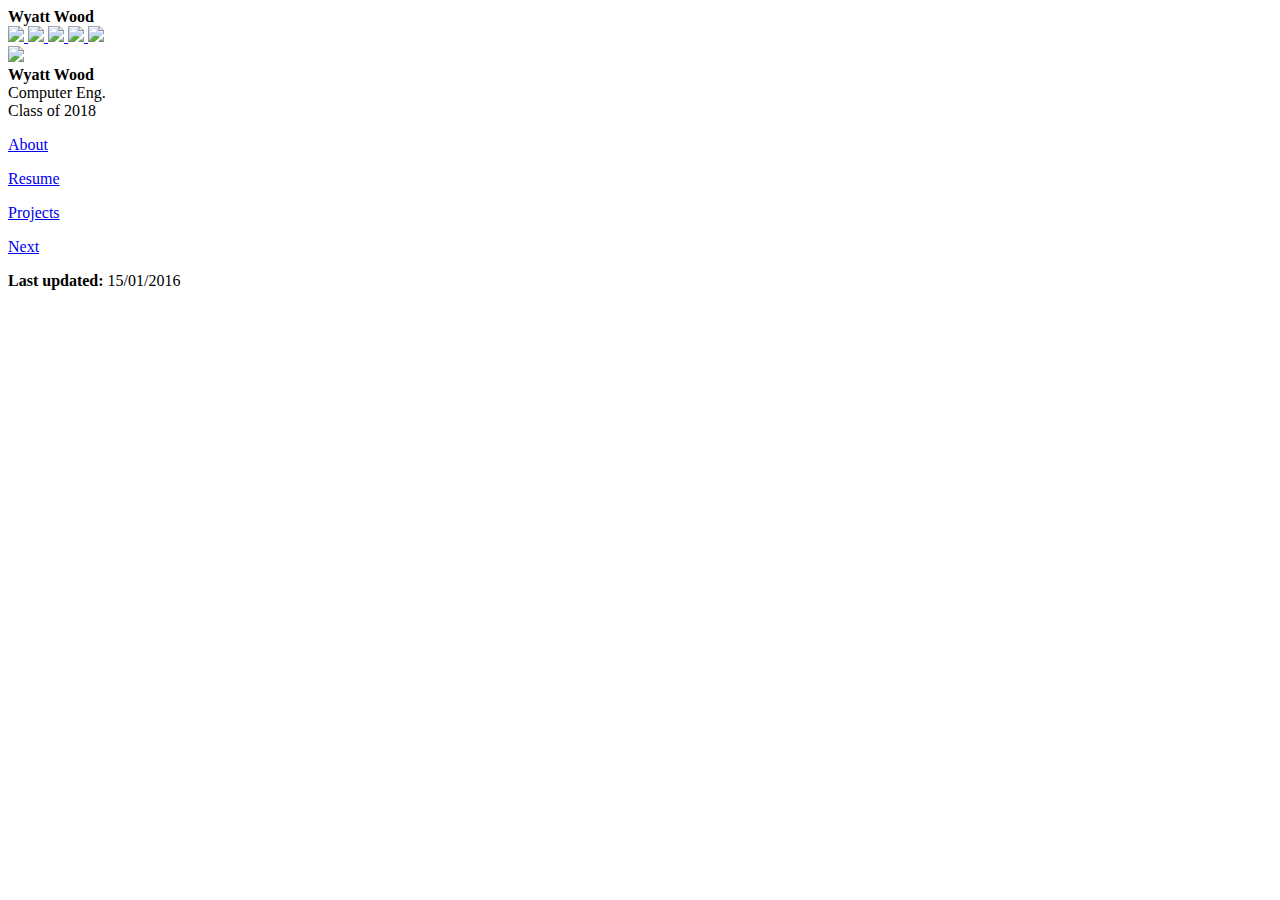
==== HTML/index.html @ 7e60396f "reorganized HTML and CSS documents into their respective folders" ====
<!DOCTYPE html>
<html lang="en-US">

<head>
  <title>Wyatt Wood</title>
    <link rel= "stylesheet" href = "../CSS/style.css" type = "text/css">
    <link rel="stylesheet" type="text/css" href="http://fonts.googleapis.com/css?family=Abel">
    <link href='https://fonts.googleapis.com/css?family=Roboto:100' rel='stylesheet' type='text/css'>
    
    <meta charset="UTF-8">
    <meta name="description" content="student resume site">
    <meta name="keywords" content="Resume, Wyatt Wood">
    <meta name="author" content="Wyatt Wood">
    <base href="http://www.wyattwood.me" target="_blank">
</head>
        
    
    
<body>

<div id = "mainContainer">
    <div id = "topBar">
        <div id = "name"> <b> Wyatt Wood </b> </div>
    
        <div id = "logoContainer">
            <!--Buttons-->

            <!-- Facebook -->
            <a href="https://www.facebook.com/wyatt.wood.9822" target = "_self"> <img class="logo"  src="Images/fblogo.jpg" /> </a>

            <!-- Twitter-->
            <a href="https://twitter.com/thewyattwood" target = "_self"> <img class="logo" src="Images/twitterlogo.jpg" /> </a>
        
            <!-- LinkedIN-->
            <a href = "https://ca.linkedin.com/in/woodwyatt" target = "_self"> <img class = "logo" src="Images/LIlogo.png" /> </a>
            
            <!-- Email -->
            <a href = "mailto:wyatt.wood@queensu.ca?" target = "_self"> <img class = "logo" src="Images/maillogo.png" /> </a>
      
            <!-- GitHub -->
            <a href = "https://github.com/Wyatt-Wood/wyatt-wood.github.io" target = "_self"> <img class = "logo" src="https://encrypted-tbn0.gstatic.com/images?q=tbn:ANd9GcQrZUlXWTqL4xWiDTMLPMi3JvQlQi-YU3XG-Ozu-vj41U5uSPdc" /> </a>
        </div>    
    </div>
    

    <div id = "headerContainer">
            <!--Headshot-->
    <img id="headerPhoto" src="Images/header.jpg" />
    </div>
    <div id = "name2"> <b> Wyatt Wood </b> </div>
    <div id = "name3">Computer Eng.</div>
    <div id = "name4">Class of 2018</div>
    
        <!--Container to hold About, Project, Construction, and Resume buttons-->
    <div id = "linkContainer">   
        
        <a href = "about.html" target = "_self">
            <div class = "portfolioContainer">
              <p class = "linkText">About</p> 
            </div>
        </a>

        <a href="file:///C:\Users\Wyatt\Documents\Resume\Resume-Wyatt%20Wood.pdf" download = "WyattWood">
            <div class = "portfolioContainer">
                <p class = "linkText">Resume</p>
            </div>
        </a>
        
         <a href = "projects.html" target = "_self">
            <div class = "portfolioContainer">
                <p class = "linkText">Projects</p> 
            </div>
        </a>

       <a href = "next.html" target = "_self">
            <div class = portfolioContainer>
                <p class = "linkText">Next</p>
            </div>
        </a>
    </div>
    
    
    <p id = "footer"> <b>Last updated:</b> 15/01/2016 </p>
    
    <div style="opacity: 0 ; pointer-events: none">
    <script type="text/javascript" src="https://www.w3counter.com/tracker.js"></script>
    <script type="text/javascript"> w3counter(98091); </script>
    
    <noscript>
        <div>
            <a href="http://www.w3counter.com">
                <img src="https://www.w3counter.com/tracker.php?id=98091" style="border: 0" alt="W3Counter" />
            </a>
    </div
        </div>
    </noscript>
</div>
    </body>
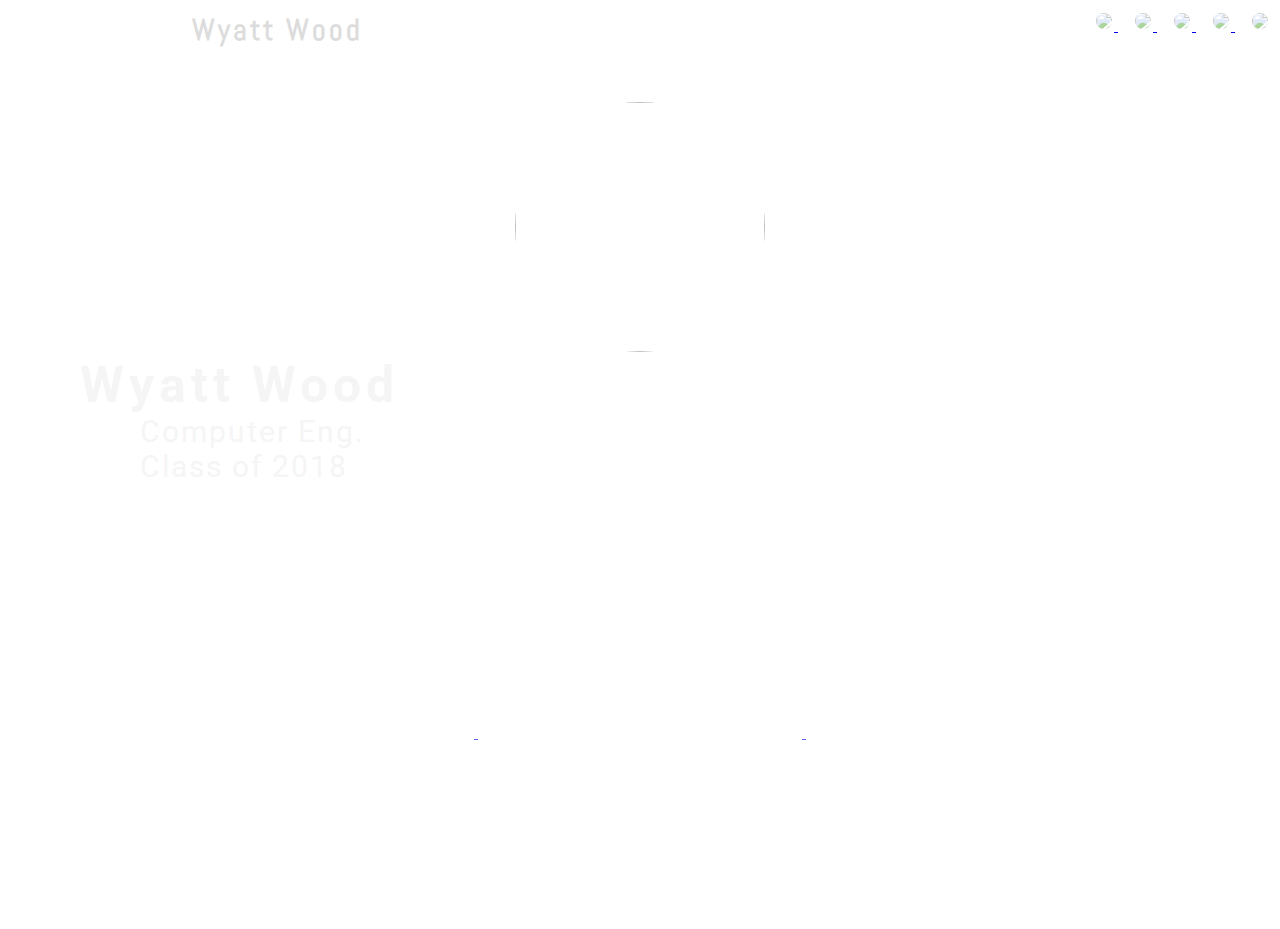
==== commit c627e390: "Restructure" ====
--- a/HTML/index.html
+++ b/HTML/index.html
@@ -22,23 +22,23 @@
     <div id = "topBar">
         <div id = "name"> <b> Wyatt Wood </b> </div>
     
-        <div id = "logoContainer">
+         <div id = "logoContainer">
             <!--Buttons-->
 
             <!-- Facebook -->
-            <a href="https://www.facebook.com/wyatt.wood.9822" target = "_self"> <img class="logo"  src="Images/fblogo.jpg" /> </a>
+            <a href="https://www.facebook.com/wyatt.wood.9822" target = "_self"> <img class="logo"  src="../Images/fblogo.jpg" /> </a>
 
             <!-- Twitter-->
-            <a href="https://twitter.com/thewyattwood" target = "_self"> <img class="logo" src="Images/twitterlogo.jpg" /> </a>
+            <a href="https://twitter.com/thewyattwood" target = "_self"> <img class="logo" src="../Images/twitterlogo.jpg" /> </a>
         
             <!-- LinkedIN-->
-            <a href = "https://ca.linkedin.com/in/woodwyatt" target = "_self"> <img class = "logo" src="Images/LIlogo.png" /> </a>
+            <a href = "https://ca.linkedin.com/in/woodwyatt" target = "_self"> <img class = "logo" src="../Images/LIlogo.png" /> </a>
             
             <!-- Email -->
-            <a href = "mailto:wyatt.wood@queensu.ca?" target = "_self"> <img class = "logo" src="Images/maillogo.png" /> </a>
+            <a href = "mailto:wyatt.wood@queensu.ca?" target = "_self"> <img class = "logo" src="../Images/maillogo.png" /> </a>
       
             <!-- GitHub -->
-            <a href = "https://github.com/Wyatt-Wood/wyatt-wood.github.io" target = "_self"> <img class = "logo" src="https://encrypted-tbn0.gstatic.com/images?q=tbn:ANd9GcQrZUlXWTqL4xWiDTMLPMi3JvQlQi-YU3XG-Ozu-vj41U5uSPdc" /> </a>
+            <a href = "https://github.com/Wyatt-Wood/wyatt-wood.github.io" target = "_self"> <img class = "logo" src="../Images/githublogo.png" /> </a>
         </div>    
     </div>
     
--- a/CSS/style.css
+++ b/CSS/style.css
@@ -0,0 +1,152 @@
+html,body {
+    margin: 0;
+    padding: 0;
+    width: 100%;
+    height: 100%;
+    overflow: hidden;
+}
+
+#topBar{
+    background-color: white;
+    height: 60px;
+    width: 100%;
+    position: fixed;
+    top: 0px;
+    z-index: 10;
+}
+
+/*Header div to contain header photo, buttons, background*/
+#mainContainer{
+    display: block;  
+    width: 100%;
+    height: 100%;
+    background-image: url(Images/horizon-2.jpg);
+    background-size: 100% 100%;
+}
+
+
+
+#name {
+    font-family: Abel;
+    text-align: left;
+    margin-left: 15%;
+    font-size: 30px;
+    margin-top: 11px;
+    letter-spacing: 3px;
+    color: #DCDCDC;
+    display: inline-block;
+}
+
+.logo {
+  text-align: right;
+  max-width: 35px;
+  max-height: 35px;
+  border-radius: 100%;
+  border: 2px solid white;
+  opacity: 0.5;
+    margin-left: 5%;
+}
+
+.logo:hover {
+    filter: invert(1);
+	-webkit-filter: invert(1);
+	-moz-filter: invert(1);
+	-o-filter: invert(1);
+	-ms-filter: invert(1);
+}
+
+#logoContainer{
+    position: absolute;
+    top: 0px;
+    right: 10px;
+    text-align: right;
+    margin-top: 11px;
+    width: 300px;
+    height: 40px;
+    overflow: hidden;
+}
+
+#name2{
+    font-family: Roboto;
+    font-size: 50px;
+    letter-spacing: 5px;
+    display: inline-block;
+    text-align: center;
+    color: whitesmoke;
+    margin-left: 80px;
+}
+
+#name3{
+     font-family: Roboto;
+  font-size: 30px;
+  letter-spacing: 2px;
+    display: block;
+    text-align: left;
+    color: whitesmoke;
+    margin-left: 140px;
+
+}
+
+#name4{
+     font-family: Roboto;
+  font-size: 30px;
+  letter-spacing: 2px;
+    display: block;
+    text-align: left;
+    color: whitesmoke;
+    margin-left: 140px;
+
+}
+  
+/*Header*/
+
+#headerPhoto {
+  height: 250px;
+  width: 250px;
+  border-radius: 100%;
+  border: 2px solid rgba(256, 256, 256, .3 );
+  pointer-events: none;
+    margin-top: 100px;
+}
+
+#headerContainer{
+    text-align: center;
+    display: block;
+}
+
+/*Portfolio*/
+.portfolioContainer{
+    border: 2px solid white;
+    border-radius: 10px;
+    display: inline-block;
+    margin-top: 10px;
+    margin-bottom: 10px;
+    margin-left: 60px;
+    margin-right: 60px;
+    width: 200px;
+}
+
+.linkText{
+    font-size: 35px;
+    color: White;
+    font-family: Roboto;
+}
+
+.portfolioContainer:hover{
+  opacity: 0.5;
+}
+
+#linkContainer{
+    text-align: center;
+    opacity: 0.6;
+    margin-top: 175px;
+}
+
+#footer{
+    color: white;
+    font-family: Roboto;
+    position: absolute;
+    font-size: 15px;
+    bottom: -10px;
+    right: 50px;
+}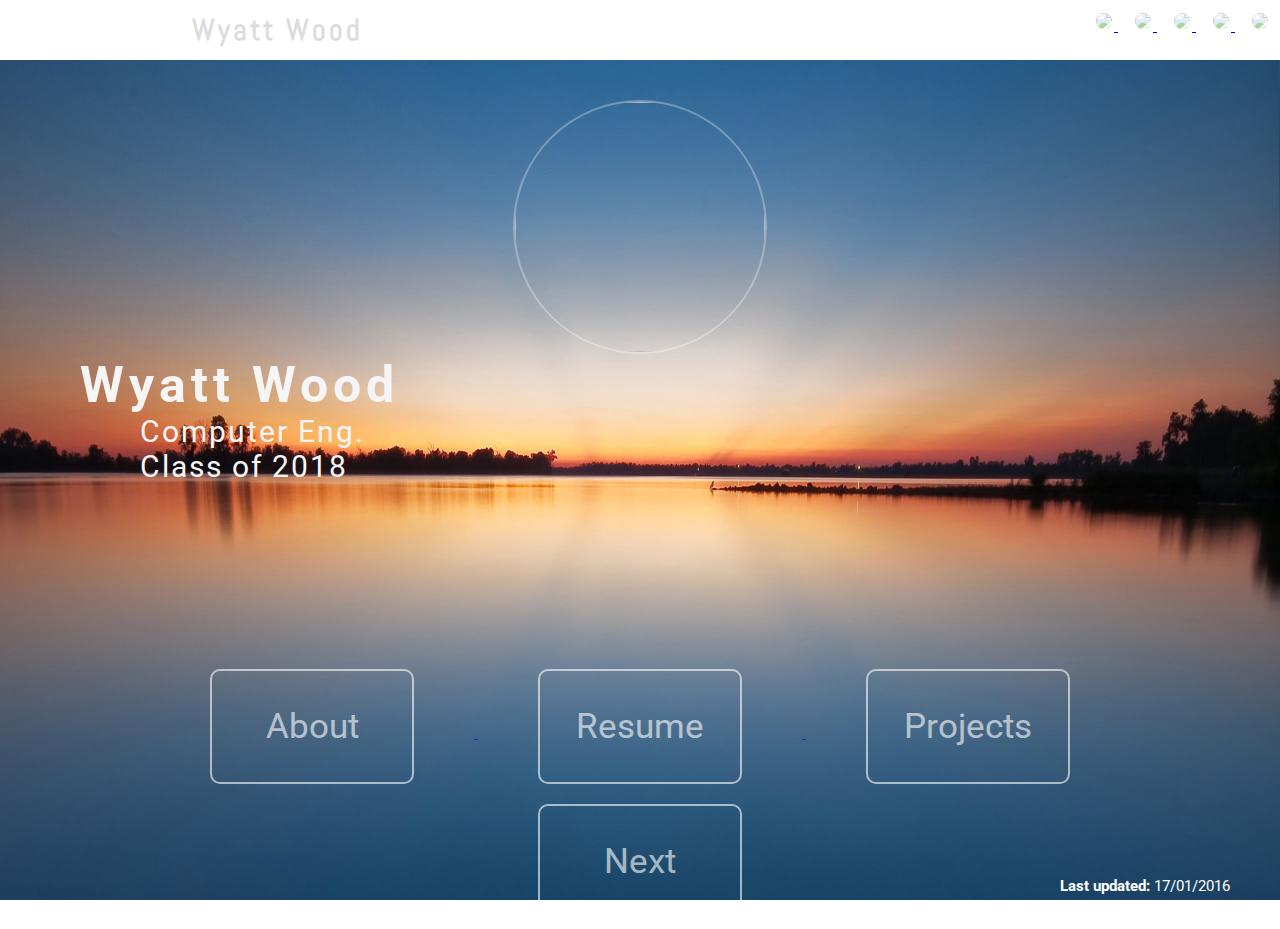
==== commit 6fe0fefd: "Updated all, continued work on error with 404 NOT FOUND, fixed links to images in new structure" ====
--- a/HTML/index.html
+++ b/HTML/index.html
@@ -45,7 +45,7 @@
 
     <div id = "headerContainer">
             <!--Headshot-->
-    <img id="headerPhoto" src="Images/header.jpg" />
+    <img id="headerPhoto" src="../Images/header.jpg" />
     </div>
     <div id = "name2"> <b> Wyatt Wood </b> </div>
     <div id = "name3">Computer Eng.</div>
@@ -80,7 +80,7 @@
     </div>
     
     
-    <p id = "footer"> <b>Last updated:</b> 15/01/2016 </p>
+    <p id = "footer"> <b>Last updated:</b> 17/01/2016 </p>
     
     <div style="opacity: 0 ; pointer-events: none">
     <script type="text/javascript" src="https://www.w3counter.com/tracker.js"></script>
--- a/CSS/style.css
+++ b/CSS/style.css
@@ -20,7 +20,7 @@
     display: block;  
     width: 100%;
     height: 100%;
-    background-image: url(Images/horizon-2.jpg);
+    background-image: url(../Images/horizon-2.jpg);
     background-size: 100% 100%;
 }
 
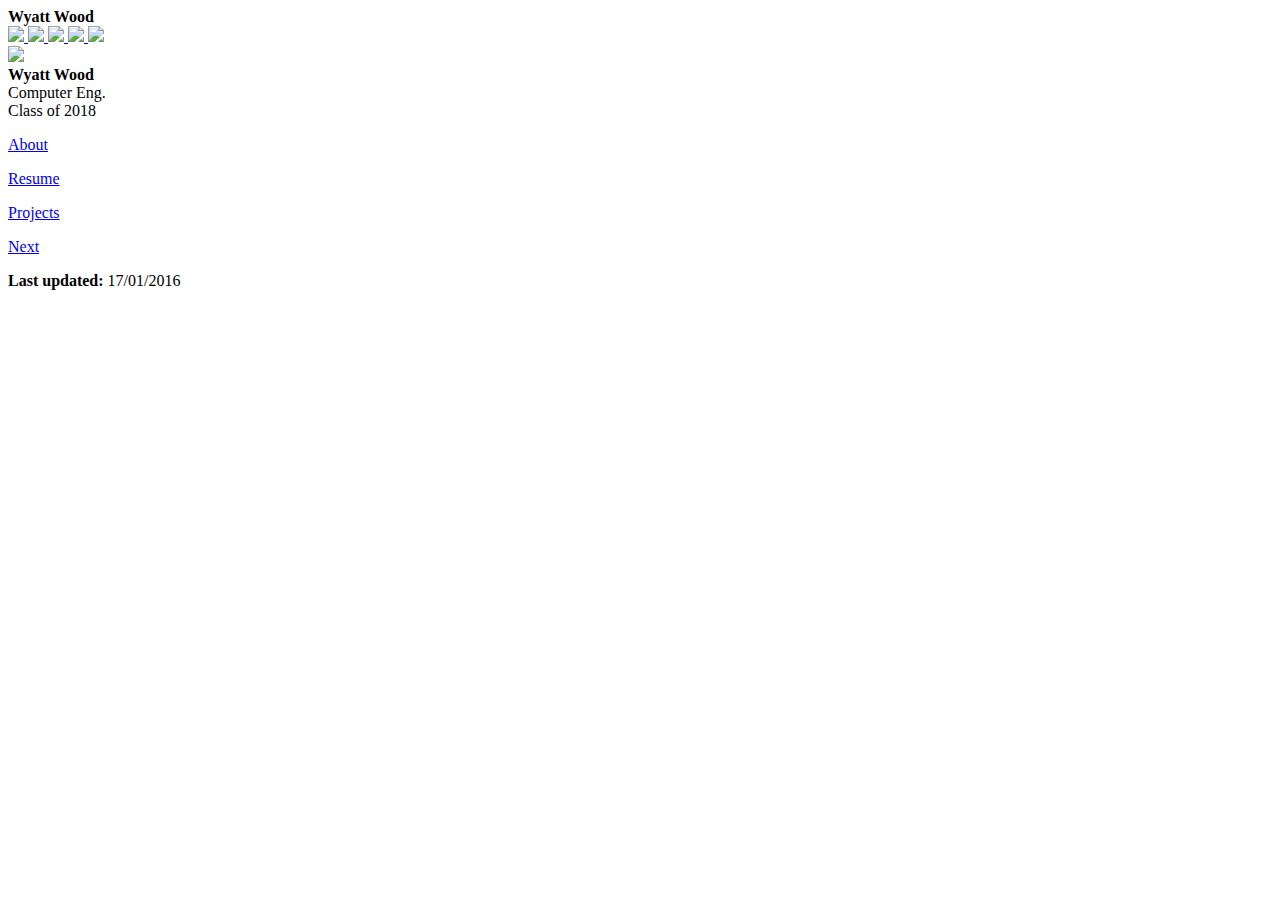
==== commit 82163b36: "Added a new index.html within the HTML folder" ====
--- a/HTML/index.html
+++ b/HTML/index.html
@@ -3,7 +3,7 @@
 
 <head>
   <title>Wyatt Wood</title>
-    <link rel= "stylesheet" href = "../CSS/style.css" type = "text/css">
+    <link rel= "stylesheet" href = "CSS/style.css" type = "text/css">
     <link rel="stylesheet" type="text/css" href="http://fonts.googleapis.com/css?family=Abel">
     <link href='https://fonts.googleapis.com/css?family=Roboto:100' rel='stylesheet' type='text/css'>
     
@@ -26,26 +26,26 @@
             <!--Buttons-->
 
             <!-- Facebook -->
-            <a href="https://www.facebook.com/wyatt.wood.9822" target = "_self"> <img class="logo"  src="../Images/fblogo.jpg" /> </a>
+            <a href="https://www.facebook.com/wyatt.wood.9822" target = "_self"> <img class="logo"  src="Images/fblogo.jpg" /> </a>
 
             <!-- Twitter-->
-            <a href="https://twitter.com/thewyattwood" target = "_self"> <img class="logo" src="../Images/twitterlogo.jpg" /> </a>
+            <a href="https://twitter.com/thewyattwood" target = "_self"> <img class="logo" src="Images/twitterlogo.jpg" /> </a>
         
             <!-- LinkedIN-->
-            <a href = "https://ca.linkedin.com/in/woodwyatt" target = "_self"> <img class = "logo" src="../Images/LIlogo.png" /> </a>
+            <a href = "https://ca.linkedin.com/in/woodwyatt" target = "_self"> <img class = "logo" src="Images/LIlogo.png" /> </a>
             
             <!-- Email -->
-            <a href = "mailto:wyatt.wood@queensu.ca?" target = "_self"> <img class = "logo" src="../Images/maillogo.png" /> </a>
+            <a href = "mailto:wyatt.wood@queensu.ca?" target = "_self"> <img class = "logo" src="Images/maillogo.png" /> </a>
       
             <!-- GitHub -->
-            <a href = "https://github.com/Wyatt-Wood/wyatt-wood.github.io" target = "_self"> <img class = "logo" src="../Images/githublogo.png" /> </a>
+            <a href = "https://github.com/Wyatt-Wood/wyatt-wood.github.io" target = "_self"> <img class = "logo" src="Images/githublogo.png" /> </a>
         </div>    
     </div>
     
 
     <div id = "headerContainer">
             <!--Headshot-->
-    <img id="headerPhoto" src="../Images/header.jpg" />
+    <img id="headerPhoto" src="Images/header.jpg" />
     </div>
     <div id = "name2"> <b> Wyatt Wood </b> </div>
     <div id = "name3">Computer Eng.</div>
@@ -54,7 +54,7 @@
         <!--Container to hold About, Project, Construction, and Resume buttons-->
     <div id = "linkContainer">   
         
-        <a href = "about.html" target = "_self">
+        <a href = "HTML/about.html" target = "_self">
             <div class = "portfolioContainer">
               <p class = "linkText">About</p> 
             </div>
@@ -66,13 +66,13 @@
             </div>
         </a>
         
-         <a href = "projects.html" target = "_self">
+         <a href = "HTML/projects.html" target = "_self">
             <div class = "portfolioContainer">
                 <p class = "linkText">Projects</p> 
             </div>
         </a>
 
-       <a href = "next.html" target = "_self">
+       <a href = "HTML/next.html" target = "_self">
             <div class = portfolioContainer>
                 <p class = "linkText">Next</p>
             </div>
